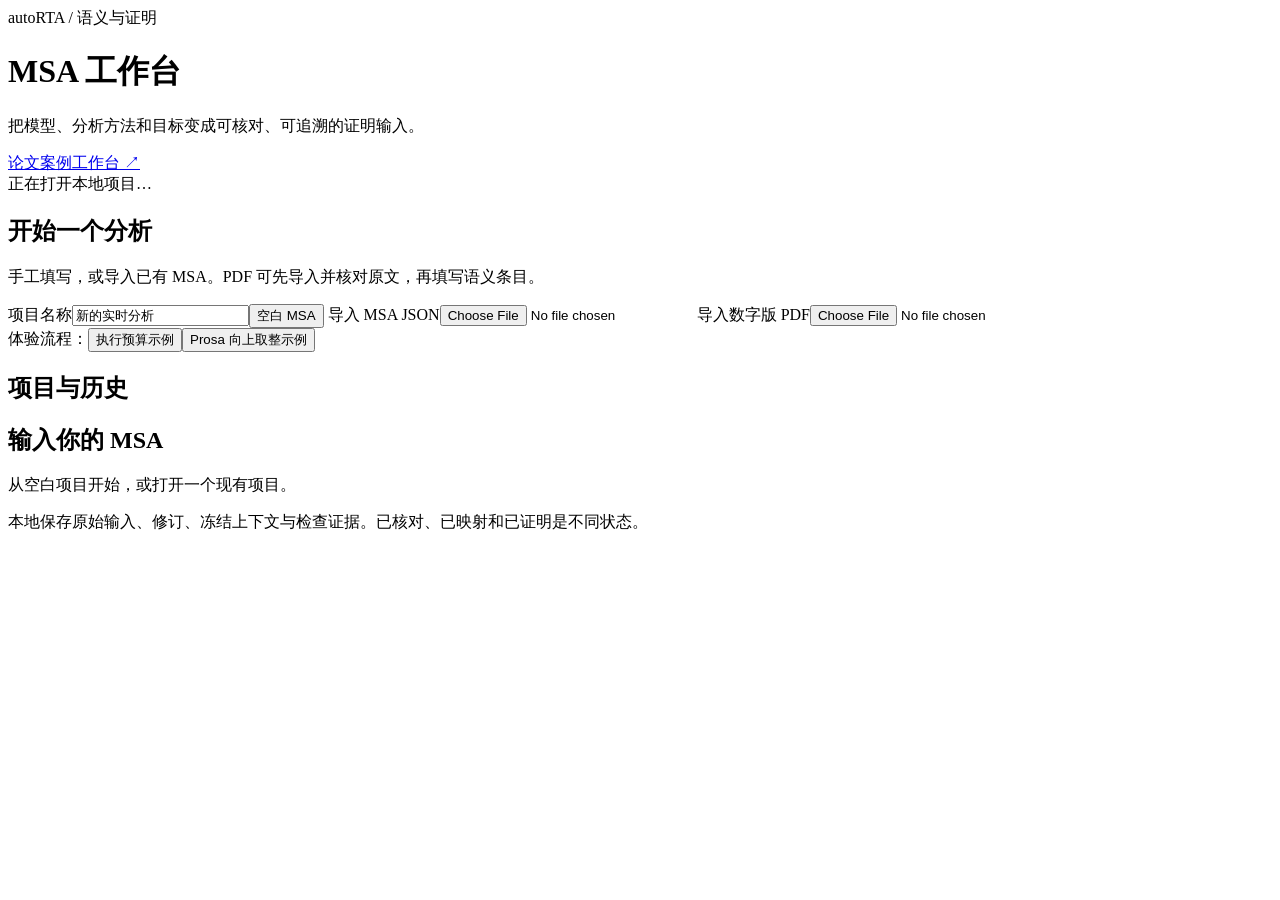
==== web/msa.html @ 1d151fe5 "Initialize AutoVISA analysis platform and interactive workspace" ====
<!doctype html>
<html lang="zh-CN">
<head><meta charset="utf-8"><meta name="viewport" content="width=device-width,initial-scale=1">
<title>autoRTA · MSA 工作台</title><link rel="stylesheet" href="/msa.css"><script src="/msa.js" defer></script></head>
<body>
<header><div><span class="eyebrow">autoRTA / 语义与证明</span><h1>MSA 工作台</h1><p>把模型、分析方法和目标变成可核对、可追溯的证明输入。</p></div><a href="/">论文案例工作台 ↗</a></header>
<div id="notice" role="status" aria-live="polite">正在打开本地项目…</div>
<section class="card intake"><h2>开始一个分析</h2><p>手工填写，或导入已有 MSA。PDF 可先导入并核对原文，再填写语义条目。</p>
<div class="row"><label>项目名称<input id="new-name" value="新的实时分析"></label><button id="create">空白 MSA</button>
<label class="file">导入 MSA JSON<input id="json-file" type="file" accept=".json,application/json"></label>
<label class="file">导入数字版 PDF<input id="pdf-file" type="file" accept=".pdf,application/pdf"></label></div>
<div class="row"><span>体验流程：</span><button id="budget-example" class="secondary">执行预算示例</button><button id="prosa-example" class="secondary">Prosa 向上取整示例</button></div>
<p id="model-note" class="muted"></p></section>
<div class="layout"><aside class="card"><h2>项目与历史</h2><div id="projects"></div><div id="history"></div></aside>
<main><section id="editor" class="card"><h2>输入你的 MSA</h2><p>从空白项目开始，或打开一个现有项目。</p></section>
<section id="paper" class="card" hidden><h2>论文来源核对</h2><div class="row"><label>页码<input id="page-number" type="number" value="1" min="1"></label><button id="page-load">查看页面</button><label>引用到条目<select id="source-target"></select></label><button id="source-add">引用选中文字</button></div>
<p id="page-issues" class="warning"></p><p>选择下方原文中的文字并添加引用；公式和排版请对照右侧页图。</p><div class="paper-grid"><textarea id="page-text" readonly aria-label="论文原文"></textarea><img id="page-image" alt="PDF 原始页面"></div></section>
<section id="review" class="card" hidden></section>
<section id="runs" class="card" hidden></section>
<section id="result" class="card" hidden></section>
</main></div>
<footer>本地保存原始输入、修订、冻结上下文与检查证据。已核对、已映射和已证明是不同状态。</footer>
</body></html>
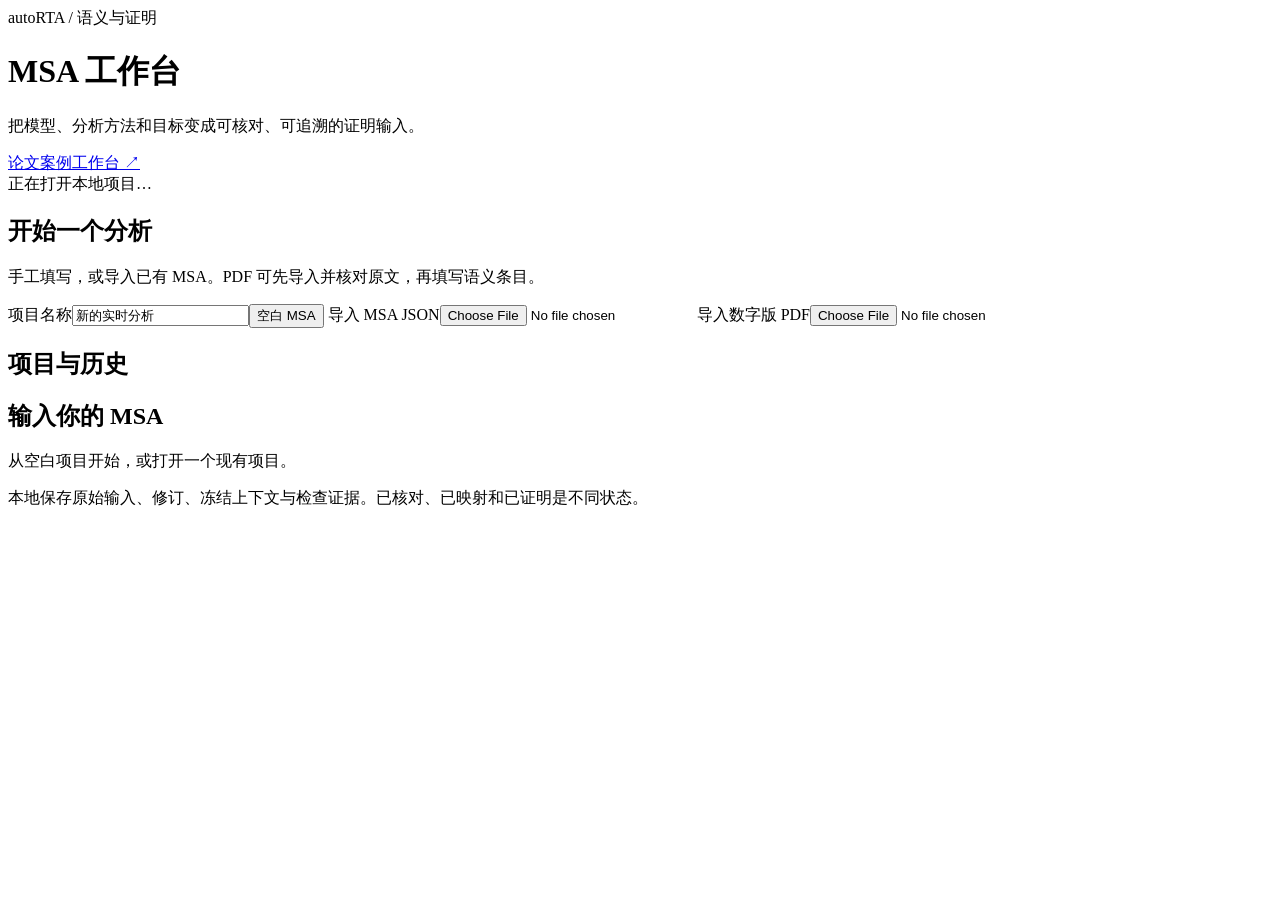
==== commit ae28cf4b: "Keep dev focused on runtime sources and remove development-only assets" ====
--- a/web/msa.html
+++ b/web/msa.html
@@ -9,7 +9,6 @@
 <div class="row"><label>项目名称<input id="new-name" value="新的实时分析"></label><button id="create">空白 MSA</button>
 <label class="file">导入 MSA JSON<input id="json-file" type="file" accept=".json,application/json"></label>
 <label class="file">导入数字版 PDF<input id="pdf-file" type="file" accept=".pdf,application/pdf"></label></div>
-<div class="row"><span>体验流程：</span><button id="budget-example" class="secondary">执行预算示例</button><button id="prosa-example" class="secondary">Prosa 向上取整示例</button></div>
 <p id="model-note" class="muted"></p></section>
 <div class="layout"><aside class="card"><h2>项目与历史</h2><div id="projects"></div><div id="history"></div></aside>
 <main><section id="editor" class="card"><h2>输入你的 MSA</h2><p>从空白项目开始，或打开一个现有项目。</p></section>
